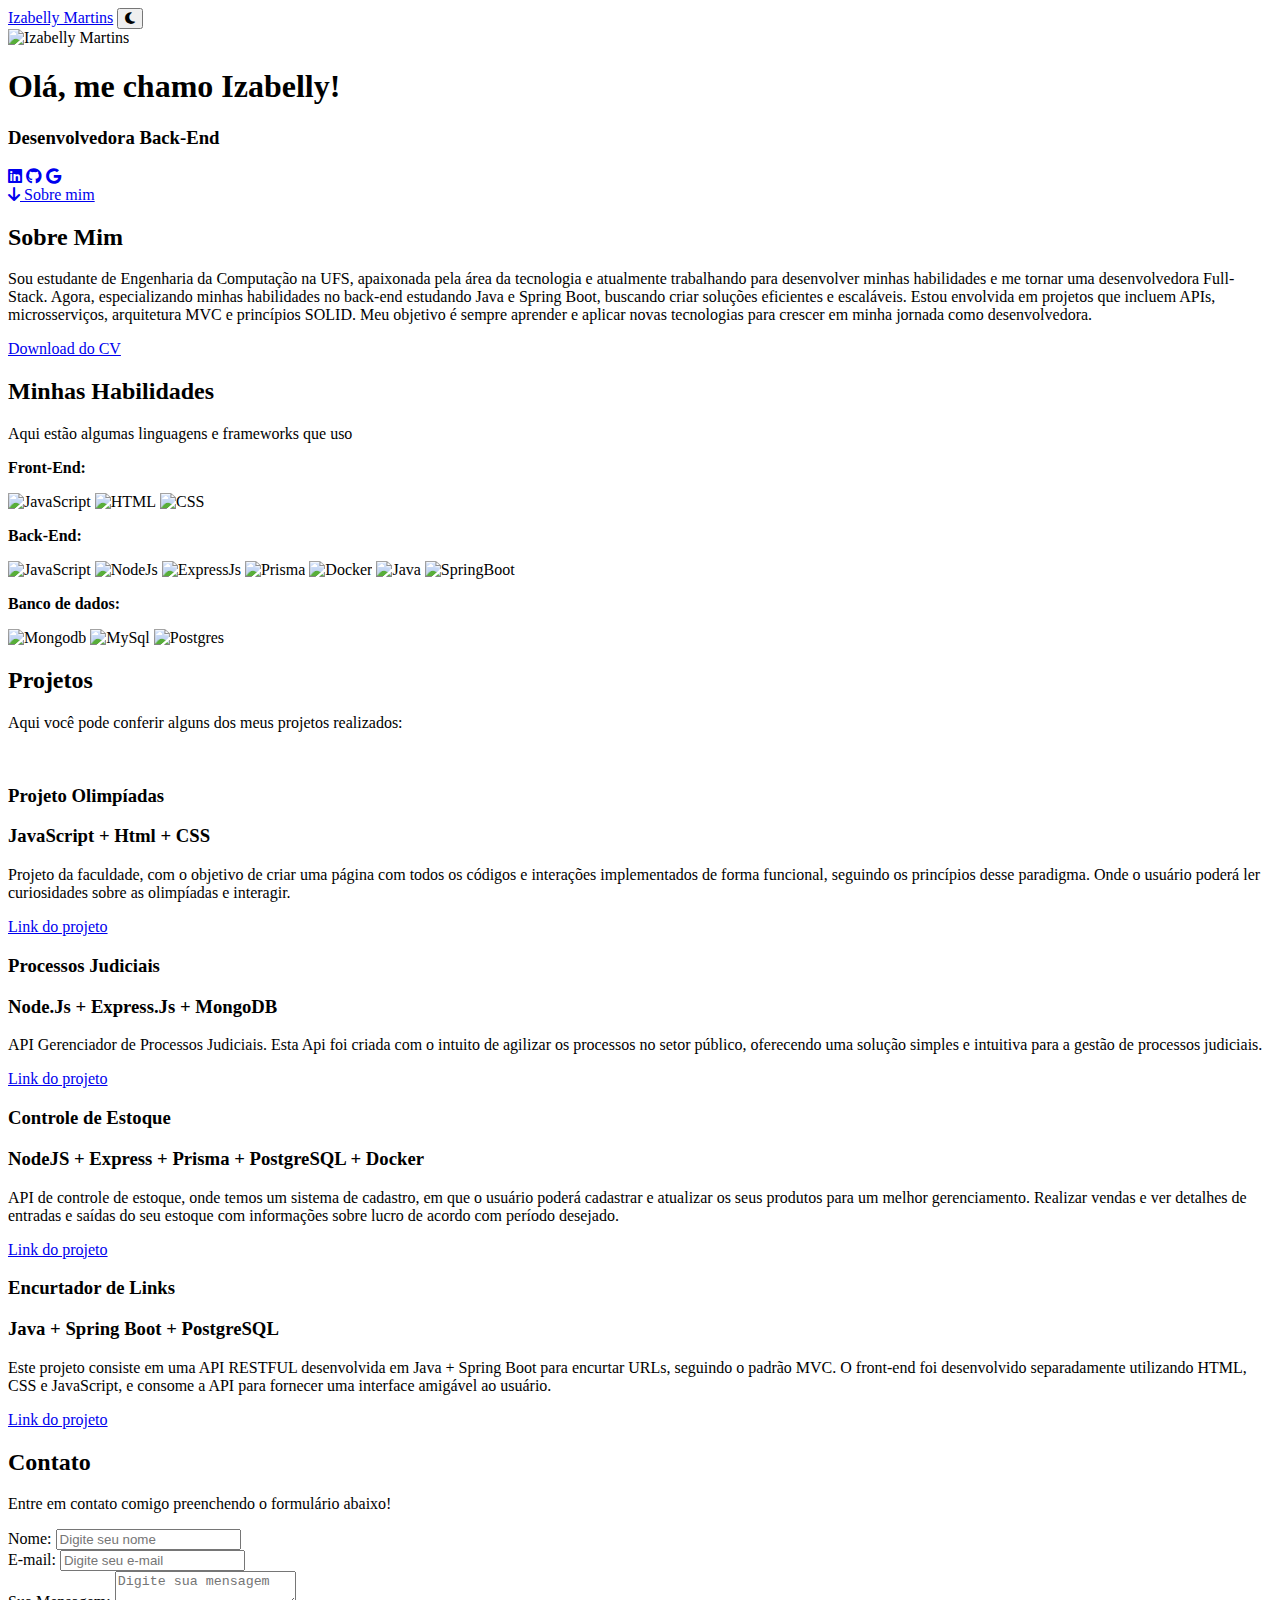
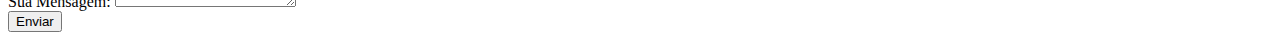
==== src/index.html @ 0539c5e9 "alteracao/adicao de projetos" ====
<!DOCTYPE html>
<html lang="pt-BR">
<head>
    <meta charset="UTF-8">
    <meta name="viewport" content="width=device-width, initial-scale=1.0">
    <title>Izabelly Martins</title>
    <link rel="stylesheet" href="css/styles.css">
    <link rel="stylesheet" href="https://cdnjs.cloudflare.com/ajax/libs/font-awesome/6.5.2/css/all.min.css">
</head>
<body id="theme" class="dark-theme">
    <header id="main-header">
        <a href="#pagina-inicial" class="logo">Izabelly Martins</a>
        <button id="theme-toggle" aria-label="Alterar tema">
            <i class="fas fa-moon"></i>
        </button>
    </header>
    

    <div class="inicio" id="pagina-inicial">
        <div class="inicio-img">
            <img src="assets/foto-portifolio.jpg" alt="Izabelly Martins">
        </div>
        <div class="inicio-conteudo">
            <h1>Olá, me chamo <span>Izabelly!</span></h1>
            <h3>Desenvolvedora Back-End</h3>
            <div class="iconessociais">
                <a href="https://www.linkedin.com/in/izabellymartins/" target="_blank"><i class="fa-brands fa-linkedin"></i></a>
                <a href="https://github.com/IzabellyMartins" target="_blank"><i class="fa-brands fa-github"></i></a>
                <a href="mailto:izabellymartins820@gmail.com"><i class="fa-brands fa-google"></i></a>
            </div>
            <a href="#sobre" class="scroll-down"><i class="fas fa-arrow-down"></i> Sobre mim</a>
        </div>
        
    </div>
    <div id="sobre" class="sobre">
        <div class="sobre-box">
            <h2>Sobre Mim</h2>
            <p>
                Sou estudante de Engenharia da Computação na UFS, apaixonada pela área da tecnologia e
                atualmente trabalhando para desenvolver minhas habilidades e me tornar uma desenvolvedora
                Full-Stack. Agora, especializando minhas habilidades no back-end estudando Java e Spring Boot,
                buscando criar soluções eficientes e escaláveis. Estou envolvida em projetos que incluem APIs,
                microsserviços, arquitetura MVC e princípios SOLID. 
                Meu objetivo é sempre aprender e aplicar novas tecnologias
                para crescer em minha jornada como desenvolvedora.
            </p>
            <a href="assets/curriculo-izabelly-g.pdf" download="Izabelly_Martins_CV" class="btn-baixar-cv">Download do CV</a>
        </div>
    </div>
    <div id="habilidades" class="habilidades">
        <div class="habilidades-box">
            <h2>Minhas Habilidades</h2>
            <p class="descricao">Aqui estão algumas linguagens e frameworks que uso</p>
            
            <div class="habilidade-secao">
                <p class="habilidade-titulo"><strong>Front-End:</strong></p>
                <div class="habilidade-icones">
                    <img src="assets/js.png" class="habilidade-icone" alt="JavaScript">
                    <img src="assets/html.png" class="habilidade-icone" alt="HTML">
                    <img src="assets/css.png" class="habilidade-icone" alt="CSS">
                </div>
            </div>
            
            <div class="habilidade-secao">
                <p class="habilidade-titulo"><strong>Back-End:</strong></p>
                <div class="habilidade-icones">
                    <img src="assets/js.png" class="habilidade-icone" alt="JavaScript">
                    <img src="assets/node-js.png" class="habilidade-icone" alt="NodeJs">
                    <img src="assets/express.svg" class="habilidade-icone" alt="ExpressJs">
                    <img src="assets/prisma.svg" class="habilidade-icone" alt="Prisma">
                    <img src="assets/docker.png" class="habilidade-icone" alt="Docker">
                    <img src="assets/java.png" class="habilidade-icone" alt="Java">
                    <img src="assets/spring-boot.svg" class="habilidade-icone" alt="SpringBoot">
                </div>
                
            </div>
            <div class="habilidade-secao">
                <p class="habilidade-titulo"><strong>Banco de dados:</strong></p>
                <div class="habilidade-icones">
                    <img src="assets/mongodb.svg" class="habilidade-icone" alt="Mongodb">
                    <img src="assets/mysql.png" class="habilidade-icone" alt="MySql">
                    <img src="assets/postgre.png" class="habilidade-icone" alt="Postgres">
                </div>
                
            </div>
        </div>
    </div>
    <div id="projetos" class="projetos">
        <div class="projetos-box">
            <h2>Projetos</h2>
            <p>Aqui você pode conferir alguns dos meus projetos realizados:</p>
            <br>
            <div class="projetos-grid">
                <!-- Projeto 1 -->
                <div class="projeto-card">
                    <h3>Projeto Olimpíadas</h3>
                    <h3>JavaScript + Html + CSS</h3>
                    <p>
                        Projeto da faculdade, com o objetivo de criar uma página
                        com todos os códigos e interações implementados de forma funcional, seguindo 
                        os princípios desse paradigma. Onde o usuário poderá ler curiosidades sobre as olimpíadas
                        e interagir.
                    </p>
                    <a href="https://mulheresdeouro.netlify.app/" target="_blank" class="projeto-link">Link do projeto</a>
                </div>
                <!-- Projeto 2 -->
                <div class="projeto-card">
                    <h3>Processos Judiciais</h3>
                    <h3>Node.Js + Express.Js + MongoDB</h3>
                    <p>
                        API Gerenciador de Processos Judiciais. Esta Api foi criada com o intuito de agilizar 
                        os processos no setor público, oferecendo uma solução simples e intuitiva para a gestão 
                        de processos judiciais.
                    </p>
                    <a href="https://github.com/IzabellyMartins/processos-judiciais" target="_blank" class="projeto-link">Link do projeto</a>
                </div>
                <!-- Projeto 3 -->
                <div class="projeto-card">
                    <h3>Controle de Estoque</h3>
                    <h3> NodeJS + Express + Prisma + PostgreSQL + Docker</h3>
                    <p>API de controle de estoque, onde temos um sistema de cadastro, 
                        em que o usuário poderá cadastrar e atualizar os seus produtos para um melhor gerenciamento. 
                        Realizar vendas e ver detalhes de entradas e saídas do seu estoque com informações sobre lucro 
                        de acordo com período desejado.</p>
                    <a href="https://controle-de-estoque-chi.vercel.app/" target="_blank" class="projeto-link">Link do projeto</a>
                </div>
                <!-- Projeto 4 -->
                <div class="projeto-card">
                    <h3>Encurtador de Links</h3>
                    <h3> Java + Spring Boot + PostgreSQL</h3>
                    <p> Este projeto consiste em uma API RESTFUL desenvolvida em Java + Spring Boot para 
                        encurtar URLs, seguindo o padrão MVC. O front-end foi desenvolvido separadamente 
                        utilizando HTML, CSS e JavaScript, e consome a API para fornecer uma interface amigável
                        ao usuário.</p>
                    <a href="https://github.com/IzabellyMartins/encurtador-link" target="_blank" class="projeto-link">Link do projeto</a>
                </div>
            </div>
        </div>
    </div>
    <div id="contato" class="contato">
        <div class="contato-box">
            <h2>Contato</h2>
            <p>Entre em contato comigo preenchendo o formulário abaixo!</p>
            <form action="https://formspree.io/f/movvgaeo" method="POST" class="form-contato">
                <div class="form-grupo">
                    <label for="nome">Nome:</label>
                    <input type="text" id="nome" name="nome" required placeholder="Digite seu nome">
                </div>
                <div class="form-grupo">
                    <label for="email">E-mail:</label>
                    <input type="email" id="email" name="_replyto" required placeholder="Digite seu e-mail">
                </div>
                <div class="form-grupo">
                    <label for="mensagem">Sua Mensagem:</label>
                    <textarea id="mensagem" name="mensagem" required placeholder="Digite sua mensagem"></textarea>
                </div>
                <button type="submit" class="btn-enviar">Enviar</button>
            </form>
        </div>
    </div>
    <script src="js/index.js"></script>
</body>
</html>
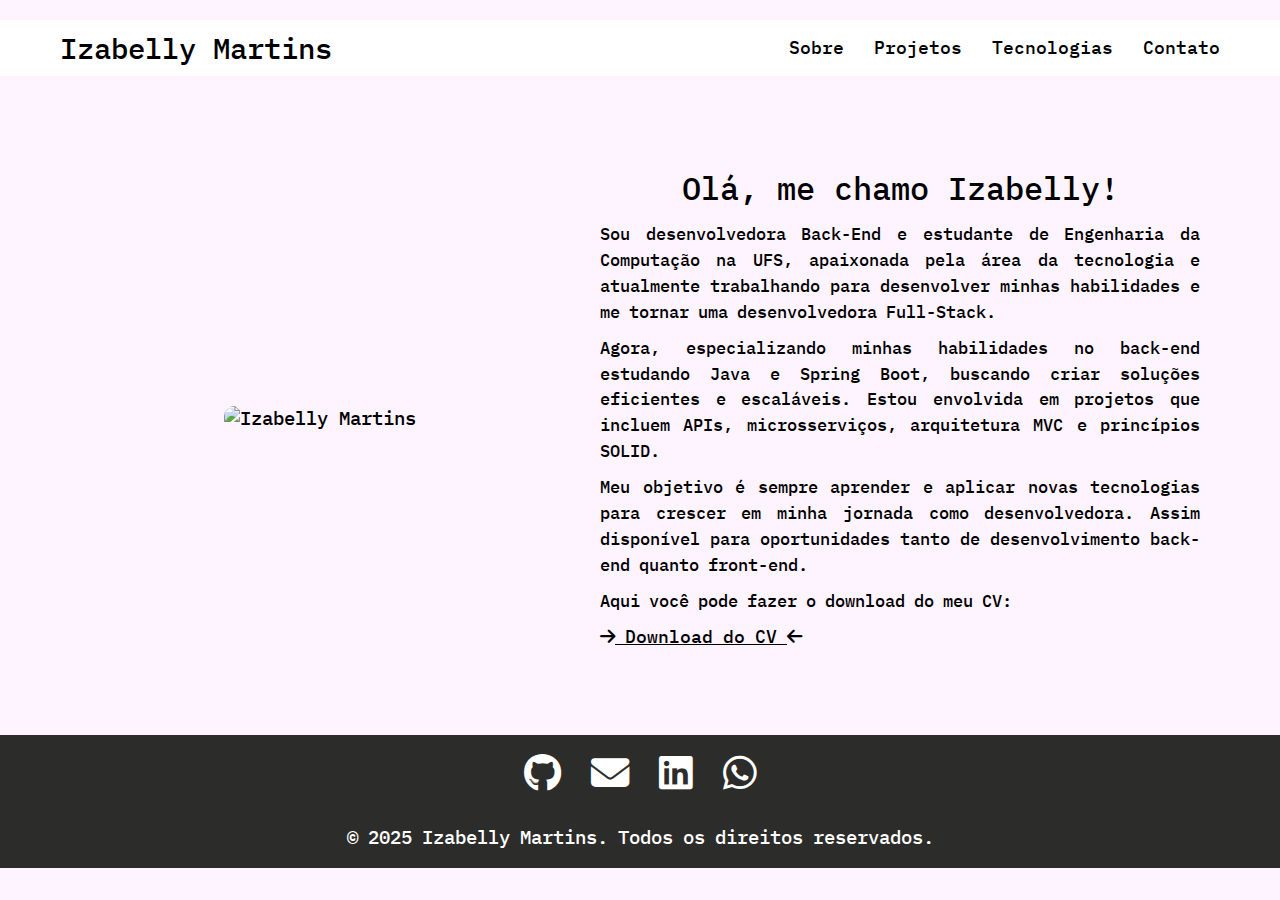
==== commit 24d79963: "atualizacao de portfolio" ====
--- a/src/index.html
+++ b/src/index.html
@@ -1,163 +1,48 @@
 <!DOCTYPE html>
-<html lang="pt-BR">
+<html lang="pt-br">
 <head>
     <meta charset="UTF-8">
     <meta name="viewport" content="width=device-width, initial-scale=1.0">
+    <meta http-equiv="X-UA-Compatible" content="ie=edge">
+    <link rel="icon" href="assets/shape.png" type="image/x-icon">
     <title>Izabelly Martins</title>
-    <link rel="stylesheet" href="css/styles.css">
+    <link href="https://fonts.googleapis.com/css2?family=IBM+Plex+Mono:wght@100;200;300;400;500;600;700&family=Roboto:wght@100;300;400;500;700;900&display=swap" rel="stylesheet">
     <link rel="stylesheet" href="https://cdnjs.cloudflare.com/ajax/libs/font-awesome/6.5.2/css/all.min.css">
+    <link rel="stylesheet" href="https://cdn.jsdelivr.net/gh/devicons/devicon@latest/devicon.min.css">
+    <link rel="stylesheet" href="css/sobre.css">
 </head>
-<body id="theme" class="dark-theme">
-    <header id="main-header">
-        <a href="#pagina-inicial" class="logo">Izabelly Martins</a>
-        <button id="theme-toggle" aria-label="Alterar tema">
-            <i class="fas fa-moon"></i>
-        </button>
-    </header>
-    
+<body>
+    <header id="navbar-container"></header>
 
-    <div class="inicio" id="pagina-inicial">
-        <div class="inicio-img">
-            <img src="assets/foto-portifolio.jpg" alt="Izabelly Martins">
-        </div>
-        <div class="inicio-conteudo">
-            <h1>Olá, me chamo <span>Izabelly!</span></h1>
-            <h3>Desenvolvedora Back-End</h3>
-            <div class="iconessociais">
-                <a href="https://www.linkedin.com/in/izabellymartins/" target="_blank"><i class="fa-brands fa-linkedin"></i></a>
-                <a href="https://github.com/IzabellyMartins" target="_blank"><i class="fa-brands fa-github"></i></a>
-                <a href="mailto:izabellymartins820@gmail.com"><i class="fa-brands fa-google"></i></a>
+    <div class="content">
+        <div class="sobre-container">
+            <div class="sobre-imagem">
+                <img src="assets/foto-portifolio.jpg" alt="Izabelly Martins" class="sobre-foto">
             </div>
-            <a href="#sobre" class="scroll-down"><i class="fas fa-arrow-down"></i> Sobre mim</a>
-        </div>
-        
-    </div>
-    <div id="sobre" class="sobre">
-        <div class="sobre-box">
-            <h2>Sobre Mim</h2>
-            <p>
-                Sou estudante de Engenharia da Computação na UFS, apaixonada pela área da tecnologia e
-                atualmente trabalhando para desenvolver minhas habilidades e me tornar uma desenvolvedora
-                Full-Stack. Agora, especializando minhas habilidades no back-end estudando Java e Spring Boot,
-                buscando criar soluções eficientes e escaláveis. Estou envolvida em projetos que incluem APIs,
-                microsserviços, arquitetura MVC e princípios SOLID. 
-                Meu objetivo é sempre aprender e aplicar novas tecnologias
-                para crescer em minha jornada como desenvolvedora.
-            </p>
-            <a href="assets/curriculo-izabelly-g.pdf" download="Izabelly_Martins_CV" class="btn-baixar-cv">Download do CV</a>
-        </div>
-    </div>
-    <div id="habilidades" class="habilidades">
-        <div class="habilidades-box">
-            <h2>Minhas Habilidades</h2>
-            <p class="descricao">Aqui estão algumas linguagens e frameworks que uso</p>
-            
-            <div class="habilidade-secao">
-                <p class="habilidade-titulo"><strong>Front-End:</strong></p>
-                <div class="habilidade-icones">
-                    <img src="assets/js.png" class="habilidade-icone" alt="JavaScript">
-                    <img src="assets/html.png" class="habilidade-icone" alt="HTML">
-                    <img src="assets/css.png" class="habilidade-icone" alt="CSS">
-                </div>
-            </div>
-            
-            <div class="habilidade-secao">
-                <p class="habilidade-titulo"><strong>Back-End:</strong></p>
-                <div class="habilidade-icones">
-                    <img src="assets/js.png" class="habilidade-icone" alt="JavaScript">
-                    <img src="assets/node-js.png" class="habilidade-icone" alt="NodeJs">
-                    <img src="assets/express.svg" class="habilidade-icone" alt="ExpressJs">
-                    <img src="assets/prisma.svg" class="habilidade-icone" alt="Prisma">
-                    <img src="assets/docker.png" class="habilidade-icone" alt="Docker">
-                    <img src="assets/java.png" class="habilidade-icone" alt="Java">
-                    <img src="assets/spring-boot.svg" class="habilidade-icone" alt="SpringBoot">
-                </div>
-                
-            </div>
-            <div class="habilidade-secao">
-                <p class="habilidade-titulo"><strong>Banco de dados:</strong></p>
-                <div class="habilidade-icones">
-                    <img src="assets/mongodb.svg" class="habilidade-icone" alt="Mongodb">
-                    <img src="assets/mysql.png" class="habilidade-icone" alt="MySql">
-                    <img src="assets/postgre.png" class="habilidade-icone" alt="Postgres">
-                </div>
-                
+            <div class="sobre-texto">
+                <h1>Olá, me chamo Izabelly!</h1>
+                <p>Sou desenvolvedora Back-End e estudante de Engenharia da Computação na UFS, 
+                    apaixonada pela área da tecnologia e atualmente trabalhando para desenvolver 
+                    minhas habilidades e me tornar uma desenvolvedora Full-Stack. 
+                </p>
+                <p>Agora, especializando
+                    minhas habilidades no back-end estudando Java e Spring Boot, buscando criar soluções 
+                    eficientes e escaláveis. Estou envolvida em projetos que incluem APIs, microsserviços,
+                    arquitetura MVC e princípios SOLID. 
+                </p>
+                <p>Meu objetivo é sempre aprender e aplicar
+                    novas tecnologias para crescer em minha jornada como desenvolvedora.
+                    Assim disponível para oportunidades tanto de desenvolvimento back-end quanto front-end.
+                </p>
+                <p>Aqui você pode fazer o download do meu CV:</p>
+                <p>
+                    <a href="assets/curriculo-izabelly-g.pdf" download="Izabelly_Martins_CV"><i class="fas fa-arrow-right"></i> Download do CV <i class="fas fa-arrow-left"></i></a>
+                </p>
             </div>
         </div>
     </div>
-    <div id="projetos" class="projetos">
-        <div class="projetos-box">
-            <h2>Projetos</h2>
-            <p>Aqui você pode conferir alguns dos meus projetos realizados:</p>
-            <br>
-            <div class="projetos-grid">
-                <!-- Projeto 1 -->
-                <div class="projeto-card">
-                    <h3>Projeto Olimpíadas</h3>
-                    <h3>JavaScript + Html + CSS</h3>
-                    <p>
-                        Projeto da faculdade, com o objetivo de criar uma página
-                        com todos os códigos e interações implementados de forma funcional, seguindo 
-                        os princípios desse paradigma. Onde o usuário poderá ler curiosidades sobre as olimpíadas
-                        e interagir.
-                    </p>
-                    <a href="https://mulheresdeouro.netlify.app/" target="_blank" class="projeto-link">Link do projeto</a>
-                </div>
-                <!-- Projeto 2 -->
-                <div class="projeto-card">
-                    <h3>Processos Judiciais</h3>
-                    <h3>Node.Js + Express.Js + MongoDB</h3>
-                    <p>
-                        API Gerenciador de Processos Judiciais. Esta Api foi criada com o intuito de agilizar 
-                        os processos no setor público, oferecendo uma solução simples e intuitiva para a gestão 
-                        de processos judiciais.
-                    </p>
-                    <a href="https://github.com/IzabellyMartins/processos-judiciais" target="_blank" class="projeto-link">Link do projeto</a>
-                </div>
-                <!-- Projeto 3 -->
-                <div class="projeto-card">
-                    <h3>Controle de Estoque</h3>
-                    <h3> NodeJS + Express + Prisma + PostgreSQL + Docker</h3>
-                    <p>API de controle de estoque, onde temos um sistema de cadastro, 
-                        em que o usuário poderá cadastrar e atualizar os seus produtos para um melhor gerenciamento. 
-                        Realizar vendas e ver detalhes de entradas e saídas do seu estoque com informações sobre lucro 
-                        de acordo com período desejado.</p>
-                    <a href="https://controle-de-estoque-chi.vercel.app/" target="_blank" class="projeto-link">Link do projeto</a>
-                </div>
-                <!-- Projeto 4 -->
-                <div class="projeto-card">
-                    <h3>Encurtador de Links</h3>
-                    <h3> Java + Spring Boot + PostgreSQL</h3>
-                    <p> Este projeto consiste em uma API RESTFUL desenvolvida em Java + Spring Boot para 
-                        encurtar URLs, seguindo o padrão MVC. O front-end foi desenvolvido separadamente 
-                        utilizando HTML, CSS e JavaScript, e consome a API para fornecer uma interface amigável
-                        ao usuário.</p>
-                    <a href="https://github.com/IzabellyMartins/encurtador-link" target="_blank" class="projeto-link">Link do projeto</a>
-                </div>
-            </div>
-        </div>
-    </div>
-    <div id="contato" class="contato">
-        <div class="contato-box">
-            <h2>Contato</h2>
-            <p>Entre em contato comigo preenchendo o formulário abaixo!</p>
-            <form action="https://formspree.io/f/movvgaeo" method="POST" class="form-contato">
-                <div class="form-grupo">
-                    <label for="nome">Nome:</label>
-                    <input type="text" id="nome" name="nome" required placeholder="Digite seu nome">
-                </div>
-                <div class="form-grupo">
-                    <label for="email">E-mail:</label>
-                    <input type="email" id="email" name="_replyto" required placeholder="Digite seu e-mail">
-                </div>
-                <div class="form-grupo">
-                    <label for="mensagem">Sua Mensagem:</label>
-                    <textarea id="mensagem" name="mensagem" required placeholder="Digite sua mensagem"></textarea>
-                </div>
-                <button type="submit" class="btn-enviar">Enviar</button>
-            </form>
-        </div>
-    </div>
+    <footer id="footer-dinamico"></footer>
     <script src="js/index.js"></script>
 </body>
 </html>
+
--- a/src/css/sobre.css
+++ b/src/css/sobre.css
@@ -0,0 +1,240 @@
+@import url('https://fonts.googleapis.com/css2?family=IBM+Plex+Mono:wght@100;200;300;400;500;600;700&family=Roboto:wght@100;300;400;500;700;900&display=swap');
+
+* {
+    margin: 0;
+    padding: 0;
+    font-family: 'IBM Plex Mono', monospace;
+    box-sizing: border-box;
+}
+
+body {
+    font-size: 1.2em;
+    font-style: normal;
+    font-weight: 500;
+    line-height: 1.3em;
+    background: #fef4ff;
+    color: black;
+    padding-top: 20px; 
+}
+
+
+header {
+    width: 100%;
+    background: white;
+    z-index: 100;
+    position: relative;
+    top: 0;
+    left: 0;
+}
+
+nav {
+    display: flex;
+    justify-content: space-between;
+    align-items: center;
+    max-width: 1200px;
+    margin: 0 auto;
+    padding: 15px 20px;
+}
+
+.logo {
+    text-decoration: none;
+    font-size: 1.8rem;
+    font-weight: 500;
+    color: black;
+}
+
+nav ul {
+    list-style: none;
+    display: flex;
+}
+
+nav ul li {
+    margin-left: 30px;
+}
+
+nav ul li a {
+    text-decoration: none;
+    color: black;
+    font-weight: 500;
+    font-size: 1.1rem;
+    transition: color 0.3s ease;
+}
+
+nav ul li a:hover {
+    text-shadow: 1px 1px black; 
+}
+
+.menu-toggle {
+    display: none;
+    font-size: 2rem;
+    cursor: pointer;
+}
+
+.content {
+    text-align: center;
+    padding: 100px 20px 50px; 
+}
+
+.sobre-container {
+    display: flex;
+    flex-wrap: wrap;
+    justify-content: center;
+    align-items: center;
+    max-width: 1200px;
+    margin: auto;
+    gap: 40px;
+}
+
+.sobre-imagem {
+    width: 40%;
+    max-width: 500px;
+}
+
+.sobre-imagem img {
+    width: 100%;
+    border-radius: 10px;
+}
+
+h1 {
+    font-size: 2rem;
+    font-weight: 500;
+    color: black;
+    margin-bottom: 20px;      
+}
+
+p {
+    font-size: 0.9em;  
+    color: black;
+    max-width: 600px;
+    margin-top: 0;
+    text-align: justify;
+    line-height: 1.5;  
+    word-spacing: -1px; 
+    margin-bottom: 10px;  
+}
+
+.sobre-texto a {
+    text-decoration: underline;
+    color: black;
+    font-weight: 500;
+    font-size: 1.1rem;
+    transition: color 0.3s ease;
+}
+
+.sobre-texto a:hover {
+    text-shadow: 1px 1px black; 
+}
+
+footer {
+    margin-top: 25px;
+    background-color: #2c2c2a; 
+    color: white;
+    padding: 20px 0;
+    text-align: center; 
+    width: 100%;
+    display: flex;
+    justify-content: center; 
+    align-items: center;
+    flex-direction: column;
+    height: 120px;
+}
+
+footer p {
+    font-size: 1em;
+    margin: 10px 0;
+    color: white;
+    white-space: nowrap; 
+}
+
+.social-icons {
+    display: flex;
+    justify-content: center;
+    gap: 30px;
+    margin-bottom: 20px;
+}
+
+.social-icons a {
+    text-decoration: none;
+    color: white;
+    font-size: 2em;
+    transition: transform 0.3s ease;
+}
+
+.social-icons a:hover {
+    transform: scale(1.2);
+}
+
+@media screen and (max-width: 1024px) {
+    .sobre-container {
+        flex-direction: column;
+        text-align: center;
+    }
+
+    .sobre-imagem {
+        width: 80%;
+    }
+
+    .sobre-texto {
+        width: 90%;
+        text-align: center;
+    }
+}
+
+@media (max-width: 768px) {
+    nav {
+        display: flex;
+        justify-content: space-between;
+        align-items: center;
+        padding: 15px;
+        position: relative;
+    }
+
+    .menu-toggle {
+        display: block;
+        font-size: 2rem;
+        cursor: pointer;
+        color: black;
+        position: absolute;
+        right: 20px; 
+        top: 10px;
+    }
+
+    nav ul {
+        display: none;
+        flex-direction: column;
+        position: absolute;
+        top: 50px; 
+        left: 0;
+        width: 100%;
+        background: white;
+        text-align: center;
+        box-shadow: 0px 4px 6px rgba(0, 0, 0, 0.1);
+    }
+
+    nav ul.show {
+        display: flex;
+    }
+
+    nav ul li {
+        margin: 10px 0;
+    }
+}
+
+
+@media screen and (max-width: 480px) {
+    .logo {
+        font-size: 1.5rem;
+    }
+
+    .sobre-texto h1 {
+        font-size: 1.5rem;
+    }
+
+    .sobre-texto p {
+        font-size: 0.9rem;
+    }
+
+    footer {
+        font-size: 0.9rem;
+    }
+}
